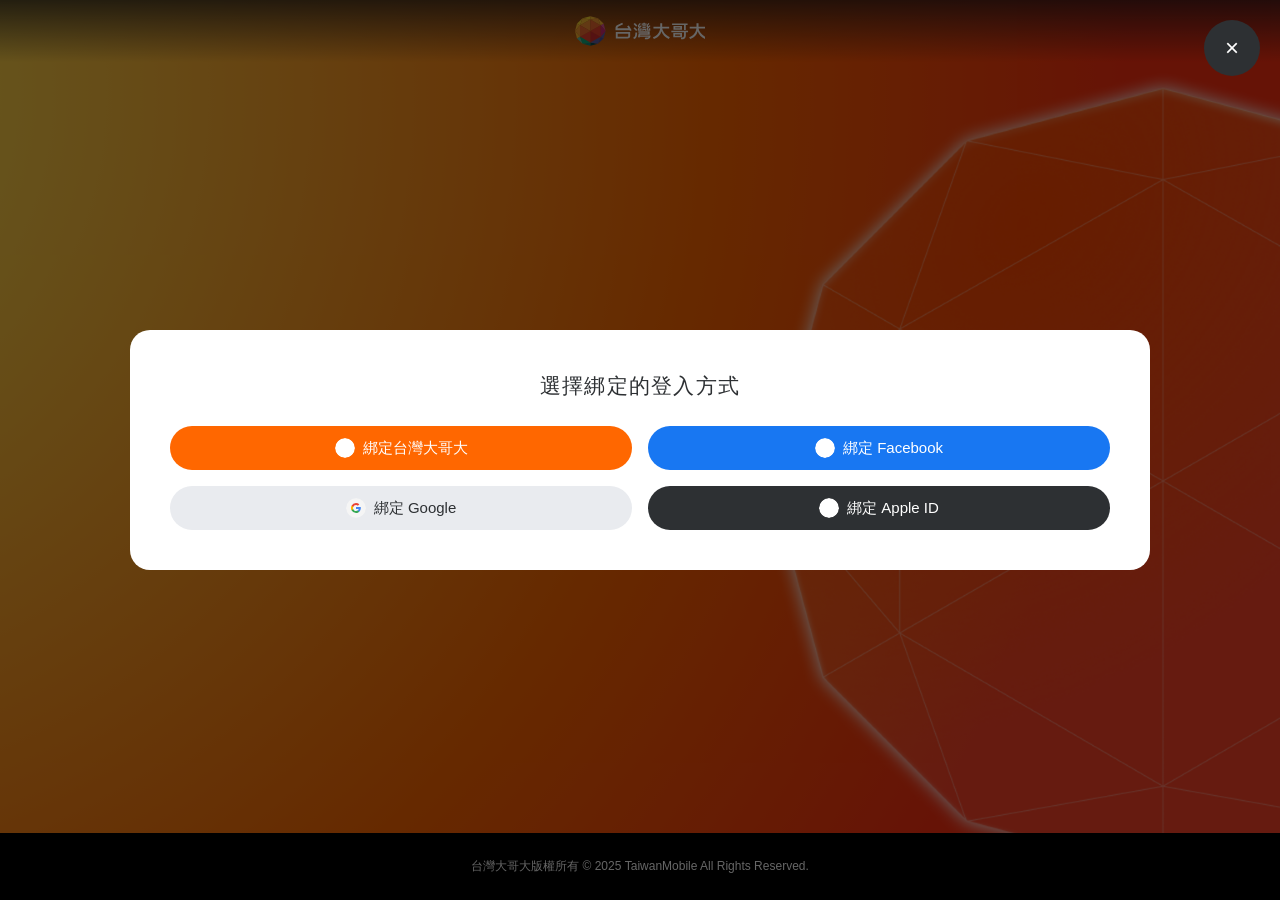
==== bind.html @ 2accfd80 "phase3 ver.1" ====
<!doctype html>
<html lang="zh-Hant">
  <head>
    <meta charset="utf-8" />
    <meta name="viewport" content="width=device-width, initial-scale=1" />
    <title>台灣大哥大 遊戲金流系統 會員帳號綁定</title>
    <link rel="stylesheet" href="/css/style.css" />
    <link rel="stylesheet" href="/css/bind.css" />
  </head>

  <body>
    <header class="header">
      <div class="container">
        <img class="logo-TWM" src="/src/images/logo-TWM.svg" alt="" />
      </div>
    </header>

    <main>
      <div class="container"></div>
    </main>

    <footer class="footer">
      <div class="container">
        <p>台灣大哥大版權所有 © 2025 TaiwanMobile All Rights Reserved.</p>
      </div>
    </footer>

    <!-- 會員帳號綁定 Popup -->
    <div class="popup-overlay is-open" id="bind-popup" aria-hidden="false">
      <div class="popup" role="dialog" aria-modal="true">
        <button class="popup-close" id="bind-popup-close" aria-label="關閉">&times;</button>
        <div class="content-block">
          <h4>選擇綁定的登入方式</h4>
          <div class="bind-grid">
            <button class="bind-btn bind-btn--twm" type="button" data-provider="twm">
              <img src="/src/images/icon-social-google.svg" alt="" class="bind-btn__icon" />
              <span>綁定台灣大哥大</span>
            </button>
            <button class="bind-btn bind-btn--facebook" type="button" data-provider="facebook">
              <img src="/src/images/icon-social-facebook.svg" alt="" class="bind-btn__icon" />
              <span>綁定 Facebook</span>
            </button>
            <button class="bind-btn bind-btn--google" type="button" data-provider="google">
              <img src="/src/images/icon-social-google.svg" alt="" class="bind-btn__icon" />
              <span>綁定 Google</span>
            </button>
            <button class="bind-btn bind-btn--apple" type="button" disabled data-provider="apple">
              <img src="/src/images/icon-social-apple.svg" alt="" class="bind-btn__icon" />
              <span>綁定 Apple ID</span>
            </button>
          </div>

          <!-- === 已綁定狀態（示意用，預設隱藏）=== -->
          <!-- <div class="bind-grid">
            <button class="bind-btn bind-btn--bound" type="button" disabled data-provider="twm">
              <span>已綁定台灣大哥大</span>
            </button>
            <button class="bind-btn bind-btn--bound" type="button" disabled data-provider="facebook">
              <span>已綁定 Facebook</span>
            </button>
            <button class="bind-btn bind-btn--bound" type="button" disabled data-provider="google">
              <span>已綁定 Google</span>
            </button>
            <button class="bind-btn bind-btn--bound" type="button" disabled data-provider="apple">
              <span>已綁定 Apple ID</span>
            </button>
          </div> -->
        </div>
      </div>
    </div>

    <script>
      (function () {
        var overlay = document.getElementById("bind-popup");
        var close = document.getElementById("bind-popup-close");

        function closePopup() {
          overlay.classList.remove("is-open");
          overlay.setAttribute("aria-hidden", "true");
        }

        close.addEventListener("click", closePopup);
        overlay.addEventListener("click", function (e) {
          if (e.target === overlay) closePopup();
        });
        document.addEventListener("keydown", function (e) {
          if (e.key === "Escape" && overlay.classList.contains("is-open")) closePopup();
        });
      })();
    </script>
  </body>
</html>
---- css/style.css ----
@charset "UTF-8";
/* ==========================================================================
   Style Styles Entry (src/scss/style.scss)
   這是專案的主入口檔案，用於編譯生成 dist/style.css。
   ========================================================================== */
/* ==========================================================================
   Mixins (抽象層)
   通用、可重複使用的 Sass 混入 (Mixins) 和函式 (Functions)。
   ========================================================================== */
/* ==========================================================================
   Variables
   專案中所有設計代幣 (Design Tokens) 的定義：顏色、字體、間距等。
   ========================================================================== */
/* ==========================================================================
   Base Reset
   重設瀏覽器預設樣式，確保跨瀏覽器的一致性。
   ========================================================================== */
*,
*::before,
*::after {
  box-sizing: border-box;
  /* 確保 padding 和 border 不會增加元素的總寬高 */
}

html {
  line-height: 1.15;
  /* 保持一致的行高 */
  -webkit-text-size-adjust: 100%;
  /* 防止移動裝置在橫向時放大字體 */
  font-size: 62.5%;
  /* 設置 1rem = 10px (方便計算，但需要在 _typography.scss 中修正) */
}

body {
  margin: 0;
  /* 移除 body 的預設 margin */
  padding: 0;
  /* 移除 body 的預設 padding */
  font-family: sans-serif;
  /* 設置一個基礎字體，建議在 _typography.scss 中定義更詳細的字體堆疊 */
}

h1,
h2,
h3,
h4,
h5,
h6,
p,
figure,
blockquote,
dl,
dd {
  margin: 0;
}

ul,
ol {
  list-style: none;
  /* 移除列表符號 */
  padding: 0;
  /* 移除預設左側 padding */
  margin: 0;
  /* 移除預設 margin */
}

img,
picture,
video,
canvas,
svg {
  display: block;
  /* 將這些元素設為區塊級 */
  max-width: 100%;
  /* 確保圖片不超出父容器 */
  height: auto;
  /* 維持圖片的長寬比 */
}

input,
button,
textarea,
select {
  font: inherit;
  /* 繼承父元素的字體樣式 */
}

button {
  background: transparent;
  padding: 0;
  border: none;
  cursor: pointer;
}

a {
  text-decoration: none;
  /* 移除預設的下劃線 */
  color: inherit;
  /* 繼承父元素的顏色 */
}

/* ==========================================================================
   Style Styles Entry (src/scss/style.scss)
   這是專案的主入口檔案，用於編譯生成 dist/style.css。
   ========================================================================== */
/* ==========================================================================
   Typography Styles
   專案的基礎字體排版、標題及文字樣式設定。
   ========================================================================== */
body {
  font-family: "Noto Sans TC", "Microsoft JhengHei", "PingFang TC", sans-serif;
  font-size: 1.6rem;
  line-height: 1.6;
  color: #2D3033;
}

h1,
.heading-1 {
  font-size: 3.6rem;
  line-height: 1.2;
  font-weight: 700;
  margin-bottom: 2rem;
}

h2,
.heading-2 {
  color: #2D3033;
  font-size: 2.2rem;
  font-weight: 500;
  letter-spacing: 1.54px;
  margin-bottom: 0.8rem;
}
@media (min-width: 992px) {
  h2,
  .heading-2 {
    font-size: 3.4rem;
    letter-spacing: 2.38px;
  }
}

h3,
.heading-3 {
  font-size: 2.2rem;
  line-height: 1.4;
  font-weight: 500;
  margin-bottom: 1rem;
}

h4,
.heading-4 {
  font-size: 1.7rem;
  font-weight: 500;
  line-height: 1.5;
  letter-spacing: 1.02px;
}
@media (min-width: 992px) {
  h4,
  .heading-4 {
    font-size: 2.1rem;
    letter-spacing: 1.26px;
  }
}

a {
  text-decoration: underline;
}

.link-action {
  color: #FF6700;
  text-decoration: none;
  cursor: pointer;
  transition: color 0.2s ease-in-out;
}
.link-action:hover {
  color: #F45100;
}

/* ==========================================================================
   Style Styles Entry (src/scss/style.scss)
   這是專案的主入口檔案，用於編譯生成 dist/style.css。
   ========================================================================== */
/* ==========================================================================
Layout Component (_layout.scss)
定義專案中用於結構佈局的類別，例如容器、網格、頁頭、頁腳等。
========================================================================== */
body {
  padding-top: 0;
  padding-bottom: 0;
  display: grid;
  grid-template-rows: auto 1fr auto;
  min-height: 100vh;
  align-items: center;
}

main {
  margin-top: 60px;
  margin-bottom: 60px;
}

.container {
  width: 100%;
  max-width: 1280px;
  margin-left: auto;
  margin-right: auto;
  padding-left: 1.6rem;
  padding-right: 1.6rem;
}
@media (min-width: 768px) {
  .container {
    padding-left: 6rem;
    padding-right: 6rem;
  }
}

.section-gap {
  margin-top: 3.2rem;
  margin-bottom: 3.2rem;
}

.header {
  background: linear-gradient(180deg, rgba(20, 22, 29, 0.7) 0%, rgba(48, 63, 69, 0) 100%);
  padding: 1.6rem 0;
}
.header .logo-TWM {
  width: auto;
  margin: 0 auto;
}

.footer {
  background-color: #000000;
  color: #FFFFFF;
  padding: 1.2rem 0;
  text-align: center;
  font-size: 1.2rem;
}
@media (min-width: 992px) {
  .footer {
    padding: 2.4rem 0;
  }
}
.footer p {
  margin: 0;
}

/* --- 
* 全站滿版底圖樣式 (Full-screen background)
* 透過 body::before 套用至所有頁面
*/
body::before {
  content: "";
  position: fixed;
  top: 0;
  left: 0;
  width: 100vw;
  height: 100vh;
  z-index: -1;
  /* --- 小網 (Mobile-First) 樣式 --- */
  background-image: url("/src/images/bg-sm.png"), linear-gradient(to right, #FF6700, #ff6700);
  background-repeat: no-repeat, no-repeat;
  background-position: center top, center;
  background-size: 100%, cover;
  transition: background-image 0.3s ease-in-out, background-position 0.3s ease-in-out;
  /* --- 大網 (Desktop) 樣式 --- */
}
@media (min-width: 992px) {
  body::before {
    background-image: url("/src/images/bg-lg.png"), radial-gradient(125.07% 180.93% at -21.46% 10.1%, #ffec58 5.11%, #ff6700 61.54%, #ff3010 87.5%);
    background-position: right center, center;
    background-size: auto 100vh, cover;
  }
}

/* ==========================================================================
   Style Styles Entry (src/scss/style.scss)
   這是專案的主入口檔案，用於編譯生成 dist/style.css。
   ========================================================================== */
/* ==========================================================================
   Button Component (_button.scss)
   定義基礎按鈕樣式、大小和狀態。
   ========================================================================== */
.btn {
  display: inline-flex;
  align-items: center;
  justify-content: center;
  cursor: pointer;
  border: none;
  text-align: center;
  white-space: nowrap;
  text-decoration: none;
  font-family: "Noto Sans TC", "Microsoft JhengHei", "PingFang TC", sans-serif;
  font-weight: 400;
  height: 44px;
  min-width: 9rem;
  border-radius: 4rem;
  background-color: #FF6700;
  color: #FFFFFF;
  transition: background-color 0.2s ease-in-out;
  padding: 0rem 1.6rem;
  font-size: 1.3rem;
  /*
  * .btn--block-mobile (修飾符)
  *
  * 行為：
  * 1. 小網 (預設)：寬度 100%，以填滿容器。
  * 2. 大網 (md 斷點及以上)：恢復為 `inline-flex` (自動寬度)。
  *
  * 可與 .btn 或 .btn-text-card 組合使用。
  */
}
.btn:focus {
  outline: none;
}
@media (min-width: 768px) {
  .btn {
    padding: 0rem 1.6rem;
    font-size: 1.5rem;
    min-width: 10rem;
  }
}
.btn:hover {
  background-color: #F45100;
}
.btn[disabled] {
  cursor: not-allowed;
  background-color: #E9EBEF;
  color: #A8AEB8;
  opacity: 1;
}
.btn.btn--block-mobile {
  width: 100%;
  display: flex;
}
@media (min-width: 768px) {
  .btn.btn--block-mobile {
    width: auto;
    display: flex;
    margin: 0 auto;
  }
}
.btn.btn--icon {
  gap: 0.8rem;
}
.btn.btn--icon .icon {
  width: 24px;
  height: 24px;
  display: flex;
  align-items: center;
  justify-content: center;
}
.btn.btn--icon.btn--block-mobile {
  width: 100%;
  justify-content: space-between;
  padding-left: 1.6rem;
}
.btn.btn--icon.btn--block-mobile span {
  flex: 1;
  text-align: center;
}
@media (min-width: 768px) {
  .btn.btn--icon.btn--block-mobile {
    justify-content: center;
    padding-left: 1.6rem;
  }
  .btn.btn--icon.btn--block-mobile span {
    flex: initial;
  }
}
.btn.btn--outline {
  background-color: #FFFFFF;
  border: 1px solid #A8AEB8;
  color: #A8AEB8;
}
.btn.btn--outline:hover {
  background-color: #FFFFFF;
  color: #2D3033;
}
.btn.btn--outline[disabled] {
  background-color: #E9EBEF;
  color: #A8AEB8;
  border-color: #E9EBEF;
}

.btn-text-card {
  display: flex;
  align-items: center;
  justify-content: space-between;
  width: 100%;
  cursor: pointer;
  border: none;
  text-align: center;
  text-decoration: none;
  font-family: "Noto Sans TC", "Microsoft JhengHei", "PingFang TC", sans-serif;
  font-weight: 500;
  background-color: #FFFFFF;
  color: #2D3033;
  border-radius: 2rem;
  box-shadow: 0 0 20px 2px rgba(81, 90, 104, 0.08);
  transition: background-color 0.2s ease-in-out, color 0.2s ease-in-out;
  padding: 2.4rem 2.4rem;
  font-size: 1.5rem;
}
.btn-text-card:focus {
  outline: none;
}
@media (min-width: 768px) {
  .btn-text-card {
    padding: 2.4rem 2.4rem;
    font-size: 1.8rem;
  }
}
.btn-text-card .arrow {
  display: inline-flex;
  align-items: center;
  justify-content: center;
  width: 24px;
  height: 24px;
  border-radius: 2.4rem;
  background-color: #EEF3F6;
  transition: background-color 0.2s ease-in-out, color 0.2s ease-in-out;
}
@media (min-width: 768px) {
  .btn-text-card .arrow {
    width: 40px;
    height: 40px;
  }
}
.btn-text-card .arrow img {
  width: 12px;
  transition: background-color 0.2s ease-in-out, color 0.2s ease-in-out;
}
.btn-text-card:hover {
  color: #FF6700;
}
.btn-text-card:hover .arrow {
  background-color: #FF6700;
}
.btn-text-card:hover .arrow img {
  filter: brightness(0) saturate(100%) invert(100%) sepia(0%) saturate(7475%) hue-rotate(16deg) brightness(98%) contrast(108%);
}

/* ==========================================================================
   Style Styles Entry (src/scss/style.scss)
   這是專案的主入口檔案，用於編譯生成 dist/style.css。
   ========================================================================== */
/* ==========================================================================
     Form Controls (_form.scss)
     包含：input, textarea, checkbox, radio 的基礎樣式與狀態。
     ========================================================================== */
/* ---------- Text inputs / textarea / select ---------- */
.form-item {
  display: grid;
  gap: 8px;
}
.form-item label,
.form-item .label {
  font-size: 1.5rem;
  line-height: 150%;
  color: #515A68;
}

input[type=text],
input[type=email],
input[type=password],
input[type=search],
textarea,
select,
.form-input {
  display: block;
  width: 100%;
  padding: 1.2rem 1.6rem;
  border-radius: 8rem;
  border: 1px solid #A8AEB8;
  color: #2D3033;
  font-family: "Noto Sans TC", "Microsoft JhengHei", "PingFang TC", sans-serif;
  font-size: 1.5rem;
  line-height: normal;
  -webkit-appearance: none;
  -moz-appearance: none;
  appearance: none;
}
input[type=text]:focus,
input[type=email]:focus,
input[type=password]:focus,
input[type=search]:focus,
textarea:focus,
select:focus,
.form-input:focus {
  outline: none;
  border-color: #FF6700;
}
input[type=text].--error,
input[type=email].--error,
input[type=password].--error,
input[type=search].--error,
textarea.--error,
select.--error,
.form-input.--error {
  border-color: #FF3B30;
}
input[type=text]:disabled,
input[type=email]:disabled,
input[type=password]:disabled,
input[type=search]:disabled,
textarea:disabled,
select:disabled,
.form-input:disabled {
  background-color: #E9EBEF;
  color: #A8AEB8;
  cursor: not-allowed;
}

/* ---------- Checkbox & Radio (custom visuals, accessible) ---------- */
.form-check {
  display: inline-flex;
  align-items: flex-start;
  gap: 1.2rem;
  position: relative;
  /* label holds the visual custom control */
  /* base box / circle (unchecked) */
  /* checkmark for checkbox */
  /* radio dot */
  /* checked states */
  /* disabled */
  /* keep accent-color as progressive enhancement for browsers that render native controls */
}
.form-check input[type=checkbox],
.form-check input[type=radio] {
  /* keep native control available for assistive tech but visually hide it while preserving focus */
  position: absolute;
  left: 0;
  top: 0;
  transform: none;
  width: 24px;
  height: 24px;
  margin: 0;
  padding: 0;
  opacity: 0;
  z-index: 2;
  cursor: pointer;
}
.form-check label,
.form-check .label {
  position: relative;
  padding-left: 3.2rem;
  font-size: 1.5rem;
  line-height: 150%;
  color: #2D3033;
  cursor: pointer;
  -webkit-user-select: none;
     -moz-user-select: none;
          user-select: none;
}
.form-check label::before {
  content: "";
  position: absolute;
  left: 0;
  top: -2px;
  transform: none;
  width: 24px;
  height: 24px;
  border-radius: 4px;
  background: #FFFFFF;
  border: 1px solid #A8AEB8;
  box-sizing: border-box;
  transition: background 0.12s ease;
}
.form-check input[type=checkbox] + label::after {
  content: "";
  position: absolute;
  left: 8px;
  top: 0;
  transform: rotate(45deg) scale(0);
  transform-origin: center;
  width: 8px;
  height: 16px;
  /* draw white check when visible */
  border: solid #FFFFFF;
  border-width: 0 4px 4px 0;
  transition: transform 0.12s ease;
  z-index: 3;
}
.form-check input[type=radio] + label::before {
  border-radius: 50%;
}
.form-check input[type=radio] + label::after {
  content: "";
  position: absolute;
  left: 4px;
  top: 10px;
  transform: translateY(-50%) scale(0);
  width: 16px;
  height: 16px;
  border-radius: 50%;
  background: #FF6700;
  transition: transform 0.12s ease;
  z-index: 3;
}
.form-check input[type=checkbox]:checked + label::after {
  transform: rotate(45deg) scale(1);
}
.form-check input[type=checkbox]:checked + label::before {
  background: #FF6700;
  border-color: #FF6700;
}
.form-check input[type=radio]:checked + label::after {
  transform: translateY(-50%) scale(1);
}
.form-check input[type=radio]:checked + label::before {
  border-color: #A8AEB8;
}
.form-check input[disabled] + label,
.form-check input[disabled] {
  cursor: not-allowed;
  color: #A8AEB8;
}
.form-check input[type=checkbox],
.form-check input[type=radio] {
  accent-color: #FF6700;
}
.form-check a {
  text-decoration: underline;
}

/* ---------- Inline helpers ---------- */
.form-inline {
  display: grid;
  grid-auto-flow: column;
  grid-auto-columns: auto;
  gap: 1.6rem;
  align-items: center;
  justify-content: start;
}

.radio-wrap {
  display: flex;
  gap: 16px;
  flex-direction: column;
}
@media (min-width: 992px) {
  .radio-wrap {
    flex-direction: row;
  }
}

/* ==========================================================================
   Style Styles Entry (src/scss/style.scss)
   這是專案的主入口檔案，用於編譯生成 dist/style.css。
   ========================================================================== */
/* ==========================================================================
   Card Component (_card.scss)
   定義專案中用於卡片和內容區塊的樣式。
   ========================================================================== */
/* --- 1. 狀態卡片 (.card) ---
 * 用於顯示狀態、通知或簡短資訊。
 */
.card {
  background-color: #FFFFFF;
  border-radius: 0.8rem;
  box-shadow: 0 4px 12px rgba(0, 0, 0, 0.05), 0 1px 3px rgba(0, 0, 0, 0.08);
  padding: 2.4rem;
  margin: 0 20px;
  width: auto;
}
@media (min-width: 992px) {
  .card {
    width: 600px;
    margin: 0 auto;
    padding: 4rem;
  }
}
.card p {
  color: #515A68;
  font-size: 1.5rem;
  font-weight: 400;
}
@media (min-width: 992px) {
  .card p {
    font-size: 1.8rem;
  }
}

/* --- 2. 內容區塊 (.content-block) ---
 * 用於承載主要內容，例如文章、表單或詳細資訊。
 */
.content-block {
  background: linear-gradient(0deg, #fff6f4 0%, #fff6f4 100%), #fff;
  border-radius: 2rem;
  width: auto;
  margin: 0 auto;
  padding: 2.4rem;
}
@media (min-width: 992px) {
  .content-block {
    width: 100%;
    max-width: 1020px;
    padding: 6rem;
  }
}

/* --- 3. Popup (overlay + centered content) ---
 * 使用示例：
 * <div class="popup-overlay is-open">
 *   <div class="popup">
 *     <button class="popup-close" aria-label="關閉">×</button>
 *     <div class="content-block">...popup content...</div>
 *   </div>
 * </div>
 */
.popup-overlay {
  position: fixed;
  inset: 0;
  display: none;
  align-items: center;
  justify-content: center;
  background-color: rgba(0, 0, 0, 0.6);
  z-index: 1200;
}
.popup-overlay.is-open {
  display: flex;
}
.popup-overlay .popup {
  position: static;
  width: 100%;
  max-width: 1280px;
  margin-left: auto;
  margin-right: auto;
  padding-left: 1.6rem;
  padding-right: 1.6rem;
}
@media (min-width: 768px) {
  .popup-overlay .popup {
    padding-left: 6rem;
    padding-right: 6rem;
  }
}
.popup-overlay .popup .content-block {
  margin: auto;
  padding: 4rem;
  background: #FFFFFF;
}
.popup-overlay .popup-close {
  position: absolute;
  right: 2.8rem;
  top: 2.8rem;
  width: 5.6rem;
  height: 5.6rem;
  border-radius: 50%;
  background: #2D3033;
  border: none;
  color: #FFFFFF;
  display: inline-flex;
  align-items: center;
  justify-content: center;
  font-size: 2.4rem;
  line-height: 1;
  cursor: pointer;
  z-index: 1210;
}
@media (min-width: 992px) {
  .popup-overlay .popup-close {
    right: 2rem;
    top: 2rem;
  }
}
.popup-overlay .popup-close:hover {
  color: #FF6700;
}
.popup-overlay .popup-close:focus {
  outline: none;
}/*# sourceMappingURL=style.css.map */
---- css/bind.css ----
@charset "UTF-8";
/* ==========================================================================
   Variables
   專案中所有設計代幣 (Design Tokens) 的定義：顏色、字體、間距等。
   ========================================================================== */
/* ==========================================================================
   Mixins (抽象層)
   通用、可重複使用的 Sass 混入 (Mixins) 和函式 (Functions)。
   ========================================================================== */
/* --- 綁定按鈕網格 --- */
.bind-grid {
  display: grid;
  gap: 1.2rem;
}
@media (min-width: 992px) {
  .bind-grid {
    grid-template-columns: 1fr 1fr;
    gap: 1.6rem;
  }
}

/* --- 綁定按鈕共用樣式 --- */
.bind-btn {
  display: inline-flex;
  align-items: center;
  justify-content: center;
  gap: 0.8rem;
  width: 100%;
  height: 44px;
  border-radius: 4rem;
  border: none;
  cursor: pointer;
  font-family: "Noto Sans TC", "Microsoft JhengHei", "PingFang TC", sans-serif;
  font-size: 1.3rem;
  font-weight: 500;
  transition: opacity 0.2s ease;
}
@media (min-width: 992px) {
  .bind-btn {
    font-size: 1.5rem;
  }
}
.bind-btn:hover {
  opacity: 0.85;
}
.bind-btn:focus {
  outline: none;
}
.bind-btn__icon {
  width: 20px;
  height: 20px;
  border-radius: 50%;
}
.bind-btn--twm {
  background-color: #FF6700;
  color: #FFFFFF;
}
.bind-btn--twm .bind-btn__icon {
  filter: brightness(0) invert(1);
}
.bind-btn--facebook {
  background-color: #1877F2;
  color: #FFFFFF;
}
.bind-btn--facebook .bind-btn__icon {
  filter: brightness(0) invert(1);
}
.bind-btn--google {
  background-color: #E9EBEF;
  color: #2D3033;
}
.bind-btn--apple {
  background-color: #2D3033;
  color: #FFFFFF;
}
.bind-btn--apple .bind-btn__icon {
  filter: brightness(0) invert(1);
}
.bind-btn--bound {
  background-color: #E9EBEF;
  color: #A8AEB8;
  cursor: not-allowed;
}
.bind-btn--bound:hover {
  opacity: 1;
}

/* --- 綁定 popup 內容 --- */
#bind-popup .content-block {
  display: grid;
  gap: 2.4rem;
}
#bind-popup .content-block h4 {
  text-align: center;
}
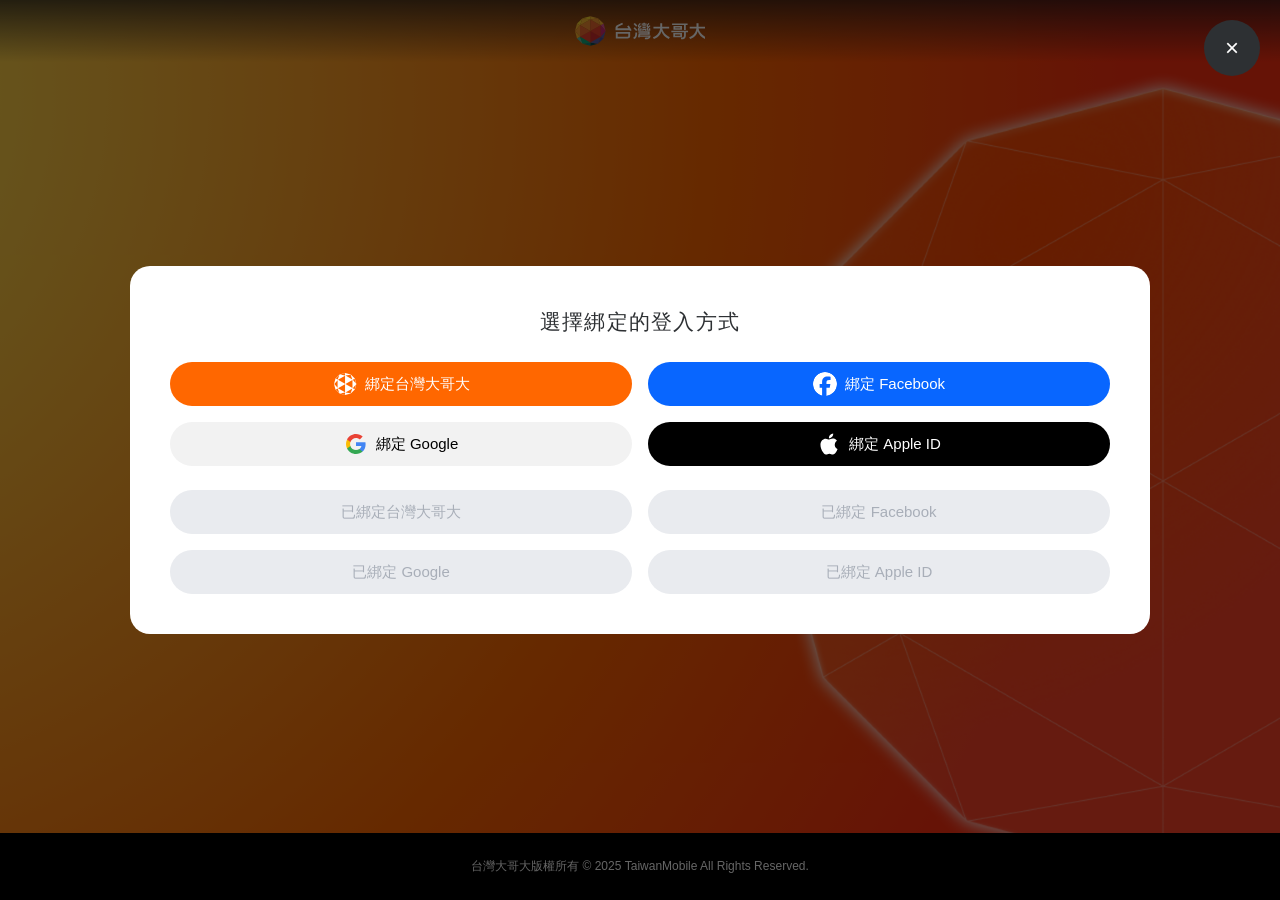
==== commit ea9588a7: "phase3 ver.2" ====
--- a/bind.html
+++ b/bind.html
@@ -1,92 +1,102 @@
 <!doctype html>
 <html lang="zh-Hant">
-  <head>
+
+<head>
     <meta charset="utf-8" />
     <meta name="viewport" content="width=device-width, initial-scale=1" />
     <title>台灣大哥大 遊戲金流系統 會員帳號綁定</title>
     <link rel="stylesheet" href="/css/style.css" />
     <link rel="stylesheet" href="/css/bind.css" />
-  </head>
+</head>
 
-  <body>
+<body>
     <header class="header">
-      <div class="container">
-        <img class="logo-TWM" src="/src/images/logo-TWM.svg" alt="" />
-      </div>
+        <div class="container">
+            <img class="logo-TWM" src="/src/images/logo-TWM.svg" alt="" />
+        </div>
     </header>
 
     <main>
-      <div class="container"></div>
+        <div class="container"></div>
     </main>
 
     <footer class="footer">
-      <div class="container">
-        <p>台灣大哥大版權所有 © 2025 TaiwanMobile All Rights Reserved.</p>
-      </div>
+        <div class="container">
+            <p>台灣大哥大版權所有 © 2025 TaiwanMobile All Rights Reserved.</p>
+        </div>
     </footer>
 
     <!-- 會員帳號綁定 Popup -->
     <div class="popup-overlay is-open" id="bind-popup" aria-hidden="false">
-      <div class="popup" role="dialog" aria-modal="true">
-        <button class="popup-close" id="bind-popup-close" aria-label="關閉">&times;</button>
-        <div class="content-block">
-          <h4>選擇綁定的登入方式</h4>
-          <div class="bind-grid">
-            <button class="bind-btn bind-btn--twm" type="button" data-provider="twm">
-              <img src="/src/images/icon-social-google.svg" alt="" class="bind-btn__icon" />
-              <span>綁定台灣大哥大</span>
-            </button>
-            <button class="bind-btn bind-btn--facebook" type="button" data-provider="facebook">
-              <img src="/src/images/icon-social-facebook.svg" alt="" class="bind-btn__icon" />
-              <span>綁定 Facebook</span>
-            </button>
-            <button class="bind-btn bind-btn--google" type="button" data-provider="google">
-              <img src="/src/images/icon-social-google.svg" alt="" class="bind-btn__icon" />
-              <span>綁定 Google</span>
-            </button>
-            <button class="bind-btn bind-btn--apple" type="button" disabled data-provider="apple">
-              <img src="/src/images/icon-social-apple.svg" alt="" class="bind-btn__icon" />
-              <span>綁定 Apple ID</span>
-            </button>
-          </div>
+        <div class="popup" role="dialog" aria-modal="true">
+            <button class="popup-close" id="bind-popup-close" aria-label="關閉">&times;</button>
+            <div class="content-block">
+                <h4>選擇綁定的登入方式</h4>
+                <div class="bind-grid">
+                    <!-- 綁定台灣大哥大 -->
+                    <button class="btn btn--icon btn--block" type="button" data-provider="twm">
+                      <span class="icon"><img src="/src/images/icon-login-twm.svg" alt="" /></span>
+                      <span>綁定台灣大哥大</span>
+                    </button>
+                    <!-- 綁定 Facebook -->
+                    <button class="btn btn--icon btn--block btn--facebook" type="button" data-provider="facebook">
+                      <span class="icon"><img src="/src/images/icon-login-facebook.svg" alt="" /></span>
+                      <span>綁定 Facebook</span>
+                    </button>
+                    <!-- 綁定 Google -->
+                    <button class="btn btn--icon btn--block btn--google" type="button" data-provider="google">
+                      <span class="icon"><img src="/src/images/icon-login-google.svg" alt="" /></span>
+                      <span>綁定 Google</span>
+                    </button>
+                    <!-- 綁定 Apple ID -->
+                    <button class="btn btn--icon btn--block btn--apple" type="button" data-provider="apple">
+                      <span class="icon"><img src="/src/images/icon-login-apple.svg" alt="" /></span>
+                      <span>綁定 Apple ID</span>
+                    </button>
+                </div>
 
-          <!-- === 已綁定狀態（示意用，預設隱藏）=== -->
-          <!-- <div class="bind-grid">
-            <button class="bind-btn bind-btn--bound" type="button" disabled data-provider="twm">
+                <!-- === 已綁定狀態預覽（與上方同結構，僅加 disabled，icon 會自動隱藏）=== -->
+                <div class="bind-grid">
+                    <button class="btn btn--icon btn--block" type="button" disabled data-provider="twm">
+              <span class="icon"><img src="/src/images/icon-login-twm.svg" alt="" /></span>
               <span>已綁定台灣大哥大</span>
             </button>
-            <button class="bind-btn bind-btn--bound" type="button" disabled data-provider="facebook">
+                    <button class="btn btn--icon btn--block btn--facebook" type="button" disabled data-provider="facebook">
+              <span class="icon"><img src="/src/images/icon-login-facebook.svg" alt="" /></span>
               <span>已綁定 Facebook</span>
             </button>
-            <button class="bind-btn bind-btn--bound" type="button" disabled data-provider="google">
+                    <button class="btn btn--icon btn--block btn--google" type="button" disabled data-provider="google">
+              <span class="icon"><img src="/src/images/icon-login-google.svg" alt="" /></span>
               <span>已綁定 Google</span>
             </button>
-            <button class="bind-btn bind-btn--bound" type="button" disabled data-provider="apple">
+                    <button class="btn btn--icon btn--block btn--apple" type="button" disabled data-provider="apple">
+              <span class="icon"><img src="/src/images/icon-login-apple.svg" alt="" /></span>
               <span>已綁定 Apple ID</span>
             </button>
-          </div> -->
+                </div>
+            </div>
         </div>
-      </div>
     </div>
 
     <script>
-      (function () {
-        var overlay = document.getElementById("bind-popup");
-        var close = document.getElementById("bind-popup-close");
+        (function() {
+            var overlay = document.getElementById("bind-popup");
+            var close = document.getElementById("bind-popup-close");
 
-        function closePopup() {
-          overlay.classList.remove("is-open");
-          overlay.setAttribute("aria-hidden", "true");
-        }
+            function closePopup() {
+                overlay.classList.remove("is-open");
+                overlay.setAttribute("aria-hidden", "true");
+            }
 
-        close.addEventListener("click", closePopup);
-        overlay.addEventListener("click", function (e) {
-          if (e.target === overlay) closePopup();
-        });
-        document.addEventListener("keydown", function (e) {
-          if (e.key === "Escape" && overlay.classList.contains("is-open")) closePopup();
-        });
-      })();
+            close.addEventListener("click", closePopup);
+            overlay.addEventListener("click", function(e) {
+                if (e.target === overlay) closePopup();
+            });
+            document.addEventListener("keydown", function(e) {
+                if (e.key === "Escape" && overlay.classList.contains("is-open")) closePopup();
+            });
+        })();
     </script>
-  </body>
-</html>
+</body>
+
+</html>
--- a/css/style.css
+++ b/css/style.css
@@ -255,7 +255,7 @@
   height: 100vh;
   z-index: -1;
   /* --- 小網 (Mobile-First) 樣式 --- */
-  background-image: url("/src/images/bg-sm.png"), linear-gradient(to right, #FF6700, #ff6700);
+  background-image: url("/src/images/bg-sm.png"), linear-gradient(to right, #FF6700, #FF6700);
   background-repeat: no-repeat, no-repeat;
   background-position: center top, center;
   background-size: 100%, cover;
@@ -285,18 +285,41 @@
   cursor: pointer;
   border: none;
   text-align: center;
-  white-space: nowrap;
   text-decoration: none;
   font-family: "Noto Sans TC", "Microsoft JhengHei", "PingFang TC", sans-serif;
   font-weight: 400;
+  background-color: #FF6700;
+  color: #FFFFFF;
+  transition: background-color 0.2s ease-in-out;
+}
+.btn:focus {
+  outline: none;
+}
+.btn:hover {
+  background-color: #F45100;
+}
+.btn[disabled] {
+  cursor: not-allowed;
+  background-color: #E9EBEF;
+  color: #A8AEB8;
+  opacity: 1;
+}
+.btn {
+  white-space: nowrap;
   height: 44px;
   min-width: 9rem;
   border-radius: 4rem;
-  background-color: #FF6700;
-  color: #FFFFFF;
-  transition: background-color 0.2s ease-in-out;
   padding: 0rem 1.6rem;
   font-size: 1.3rem;
+}
+@media (min-width: 768px) {
+  .btn {
+    padding: 0rem 1.6rem;
+    font-size: 1.5rem;
+    min-width: 10rem;
+  }
+}
+.btn {
   /*
   * .btn--block-mobile (修飾符)
   *
@@ -307,25 +330,6 @@
   * 可與 .btn 或 .btn-text-card 組合使用。
   */
 }
-.btn:focus {
-  outline: none;
-}
-@media (min-width: 768px) {
-  .btn {
-    padding: 0rem 1.6rem;
-    font-size: 1.5rem;
-    min-width: 10rem;
-  }
-}
-.btn:hover {
-  background-color: #F45100;
-}
-.btn[disabled] {
-  cursor: not-allowed;
-  background-color: #E9EBEF;
-  color: #A8AEB8;
-  opacity: 1;
-}
 .btn.btn--block-mobile {
   width: 100%;
   display: flex;
@@ -336,6 +340,10 @@
     display: flex;
     margin: 0 auto;
   }
+}
+.btn.btn--block {
+  width: 100%;
+  display: flex;
 }
 .btn.btn--icon {
   gap: 0.8rem;
@@ -364,6 +372,81 @@
   .btn.btn--icon.btn--block-mobile span {
     flex: initial;
   }
+}
+.btn.btn--facebook {
+  background-color: #0866FF;
+  color: #FFFFFF;
+}
+.btn.btn--facebook:hover {
+  background-color: #0033AA;
+}
+.btn.btn--facebook[disabled] {
+  background-color: #E9EBEF;
+  color: #A8AEB8;
+}
+.btn.btn--facebook .icon img {
+  filter: brightness(0) invert(1);
+}
+.btn.btn--facebook[disabled] .icon img {
+  filter: none;
+}
+.btn.btn--google {
+  background-color: #F2F2F2;
+  color: #000000;
+}
+.btn.btn--google:hover {
+  background-color: #E5E5E5;
+}
+.btn.btn--google[disabled] {
+  background-color: #E9EBEF;
+  color: #A8AEB8;
+}
+.btn.btn--apple {
+  background-color: #000000;
+  color: #FFFFFF;
+}
+.btn.btn--apple:hover {
+  background-color: #444444;
+}
+.btn.btn--apple[disabled] {
+  background-color: #E9EBEF;
+  color: #A8AEB8;
+}
+.btn.btn--apple .icon img {
+  filter: brightness(0) invert(1);
+}
+.btn.btn--apple[disabled] .icon img {
+  filter: none;
+}
+.btn.btn--guest {
+  background-color: #838D9C;
+  color: #EEF3F6;
+}
+.btn.btn--guest:hover {
+  background-color: #6B7685;
+}
+.btn.btn--guest[disabled] {
+  background-color: #E9EBEF;
+  color: #A8AEB8;
+}
+.btn.btn--square {
+  width: 4.4rem;
+  height: 4.4rem;
+  min-width: auto;
+  border-radius: 2.4rem;
+  padding: 0.8rem;
+  font-size: 1.2rem;
+  line-height: 1.1;
+  white-space: normal;
+  word-break: break-word;
+  overflow: hidden;
+}
+.btn.btn--square img {
+  max-width: 100%;
+  max-height: 100%;
+  -o-object-fit: contain;
+     object-fit: contain;
+  border-radius: 0.8rem;
 }
 .btn.btn--outline {
   background-color: #FFFFFF;
@@ -391,6 +474,11 @@
   text-decoration: none;
   font-family: "Noto Sans TC", "Microsoft JhengHei", "PingFang TC", sans-serif;
   font-weight: 500;
+}
+.btn-text-card:focus {
+  outline: none;
+}
+.btn-text-card {
   background-color: #FFFFFF;
   color: #2D3033;
   border-radius: 2rem;
@@ -398,9 +486,6 @@
   transition: background-color 0.2s ease-in-out, color 0.2s ease-in-out;
   padding: 2.4rem 2.4rem;
   font-size: 1.5rem;
-}
-.btn-text-card:focus {
-  outline: none;
 }
 @media (min-width: 768px) {
   .btn-text-card {
@@ -436,6 +521,21 @@
 }
 .btn-text-card:hover .arrow img {
   filter: brightness(0) saturate(100%) invert(100%) sepia(0%) saturate(7475%) hue-rotate(16deg) brightness(98%) contrast(108%);
+}
+.btn-text-card.btn-text-card--fill {
+  background-color: #FF6700;
+  color: #FFFFFF;
+  box-shadow: none;
+}
+.btn-text-card.btn-text-card--fill .arrow {
+  background-color: #FFFFFF;
+}
+.btn-text-card.btn-text-card--fill:hover {
+  background-color: #F45100;
+  color: #FFFFFF;
+}
+.btn-text-card.btn-text-card--fill:hover .arrow {
+  background-color: rgba(255, 255, 255, 0.3);
 }
 
 /* ==========================================================================
@@ -515,13 +615,6 @@
   align-items: flex-start;
   gap: 1.2rem;
   position: relative;
-  /* label holds the visual custom control */
-  /* base box / circle (unchecked) */
-  /* checkmark for checkbox */
-  /* radio dot */
-  /* checked states */
-  /* disabled */
-  /* keep accent-color as progressive enhancement for browsers that render native controls */
 }
 .form-check input[type=checkbox],
 .form-check input[type=radio] {
@@ -538,6 +631,9 @@
   z-index: 2;
   cursor: pointer;
 }
+.form-check {
+  /* label holds the visual custom control */
+}
 .form-check label,
 .form-check .label {
   position: relative;
@@ -549,6 +645,9 @@
   -webkit-user-select: none;
      -moz-user-select: none;
           user-select: none;
+}
+.form-check {
+  /* base box / circle (unchecked) */
 }
 .form-check label::before {
   content: "";
@@ -563,6 +662,9 @@
   border: 1px solid #A8AEB8;
   box-sizing: border-box;
   transition: background 0.12s ease;
+}
+.form-check {
+  /* checkmark for checkbox */
 }
 .form-check input[type=checkbox] + label::after {
   content: "";
@@ -579,6 +681,9 @@
   transition: transform 0.12s ease;
   z-index: 3;
 }
+.form-check {
+  /* radio dot */
+}
 .form-check input[type=radio] + label::before {
   border-radius: 50%;
 }
@@ -595,6 +700,9 @@
   transition: transform 0.12s ease;
   z-index: 3;
 }
+.form-check {
+  /* checked states */
+}
 .form-check input[type=checkbox]:checked + label::after {
   transform: rotate(45deg) scale(1);
 }
@@ -607,11 +715,17 @@
 }
 .form-check input[type=radio]:checked + label::before {
   border-color: #A8AEB8;
+}
+.form-check {
+  /* disabled */
 }
 .form-check input[disabled] + label,
 .form-check input[disabled] {
   cursor: not-allowed;
   color: #A8AEB8;
+}
+.form-check {
+  /* keep accent-color as progressive enhancement for browsers that render native controls */
 }
 .form-check input[type=checkbox],
 .form-check input[type=radio] {
@@ -737,6 +851,38 @@
   margin: auto;
   padding: 4rem;
   background: #FFFFFF;
+  display: grid;
+  gap: 2.4rem;
+}
+.popup-overlay .popup .content-block h4 {
+  text-align: center;
+}
+.popup-overlay .popup .text-wrap {
+  max-height: 56vh;
+  overflow-y: auto;
+}
+@media (min-width: 992px) {
+  .popup-overlay .popup .text-wrap {
+    max-height: 60vh;
+  }
+}
+.popup-overlay .popup .btn-wrap {
+  display: flex;
+  flex-direction: column;
+  gap: 1.6rem;
+}
+@media (min-width: 768px) {
+  .popup-overlay .popup .btn-wrap {
+    flex-direction: row;
+    justify-content: center;
+  }
+  .popup-overlay .popup .btn-wrap .btn {
+    flex: 1;
+  }
+  .popup-overlay .popup .btn-wrap .btn:only-child {
+    flex: initial;
+    width: auto;
+  }
 }
 .popup-overlay .popup-close {
   position: absolute;
--- a/css/bind.css
+++ b/css/bind.css
@@ -12,84 +12,15 @@
   display: grid;
   gap: 1.2rem;
 }
-@media (min-width: 992px) {
+@media (min-width: 768px) {
   .bind-grid {
     grid-template-columns: 1fr 1fr;
     gap: 1.6rem;
   }
 }
-
-/* --- 綁定按鈕共用樣式 --- */
-.bind-btn {
-  display: inline-flex;
-  align-items: center;
-  justify-content: center;
-  gap: 0.8rem;
-  width: 100%;
-  height: 44px;
-  border-radius: 4rem;
-  border: none;
-  cursor: pointer;
-  font-family: "Noto Sans TC", "Microsoft JhengHei", "PingFang TC", sans-serif;
-  font-size: 1.3rem;
-  font-weight: 500;
-  transition: opacity 0.2s ease;
-}
-@media (min-width: 992px) {
-  .bind-btn {
-    font-size: 1.5rem;
-  }
-}
-.bind-btn:hover {
-  opacity: 0.85;
-}
-.bind-btn:focus {
-  outline: none;
-}
-.bind-btn__icon {
-  width: 20px;
-  height: 20px;
+.bind-grid .icon img {
   border-radius: 50%;
 }
-.bind-btn--twm {
-  background-color: #FF6700;
-  color: #FFFFFF;
-}
-.bind-btn--twm .bind-btn__icon {
-  filter: brightness(0) invert(1);
-}
-.bind-btn--facebook {
-  background-color: #1877F2;
-  color: #FFFFFF;
-}
-.bind-btn--facebook .bind-btn__icon {
-  filter: brightness(0) invert(1);
-}
-.bind-btn--google {
-  background-color: #E9EBEF;
-  color: #2D3033;
-}
-.bind-btn--apple {
-  background-color: #2D3033;
-  color: #FFFFFF;
-}
-.bind-btn--apple .bind-btn__icon {
-  filter: brightness(0) invert(1);
-}
-.bind-btn--bound {
-  background-color: #E9EBEF;
-  color: #A8AEB8;
-  cursor: not-allowed;
-}
-.bind-btn--bound:hover {
-  opacity: 1;
-}
-
-/* --- 綁定 popup 內容 --- */
-#bind-popup .content-block {
-  display: grid;
-  gap: 2.4rem;
-}
-#bind-popup .content-block h4 {
-  text-align: center;
-}
+.bind-grid .btn[disabled] .icon {
+  display: none;
+}/*# sourceMappingURL=bind.css.map */
